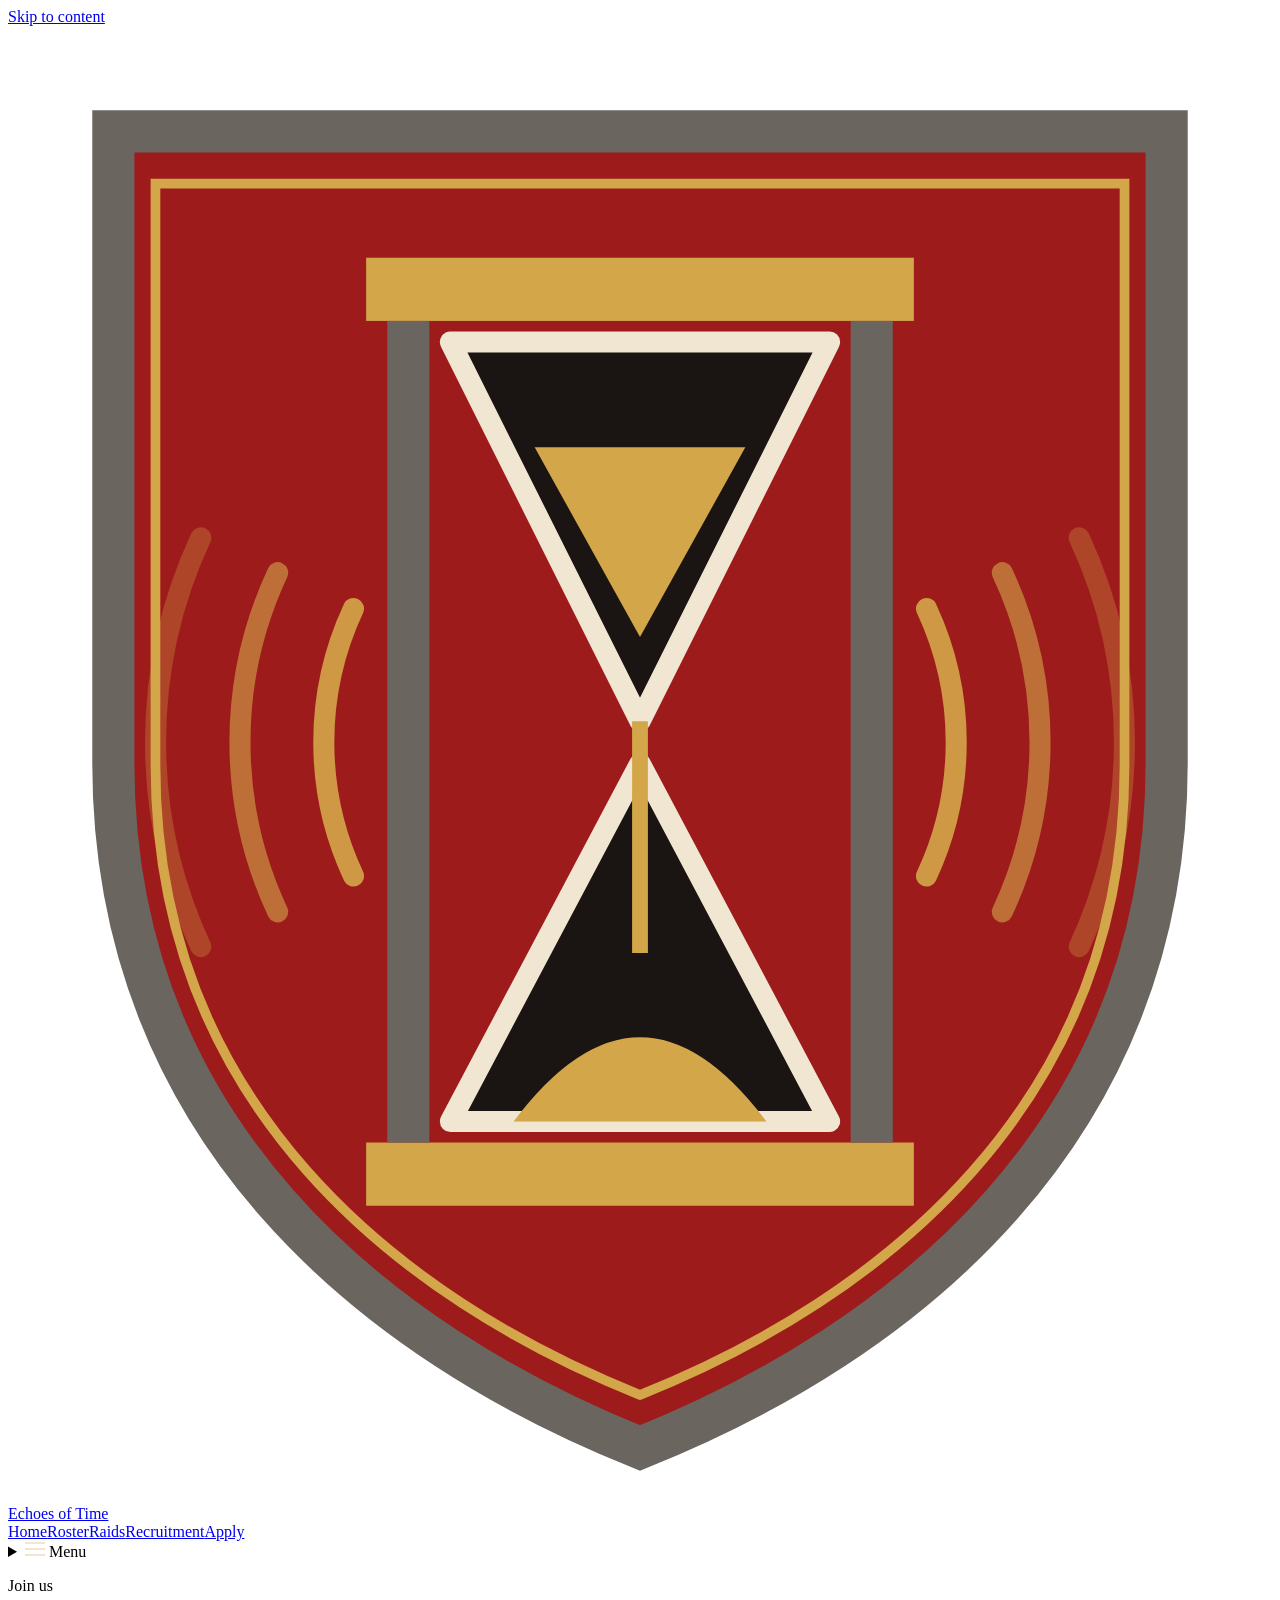
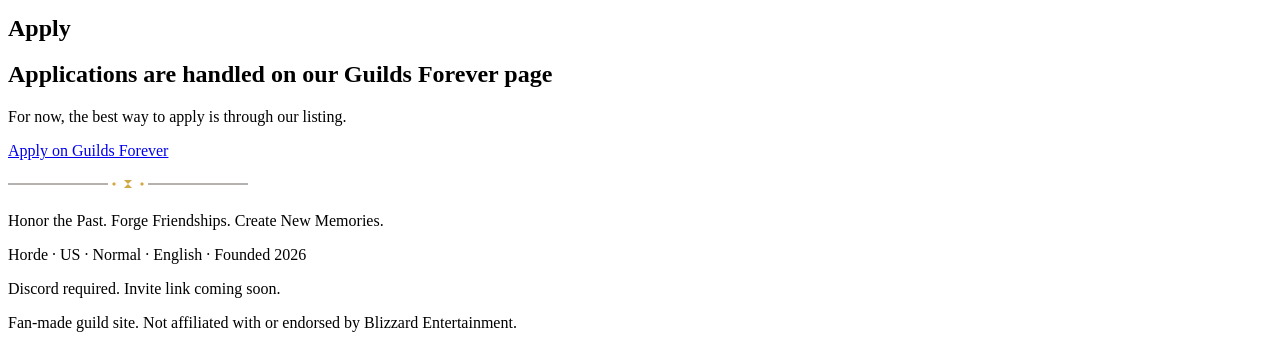
==== apply/index.html @ a3bc5a43 "Preview build of Echoes of Time site" ====
<!doctype html>
<html lang="en">
<head>
<meta charset="utf-8">
<meta name="viewport" content="width=device-width,initial-scale=1">
<title>Apply | Echoes of Time</title>
<meta name="description" content="Apply to join Echoes of Time.">
<meta name="theme-color" content="#1a1412">
<link rel="icon" href="/echoes-of-time-preview/assets/favicon.svg" type="image/svg+xml">
<link rel="stylesheet" href="/echoes-of-time-preview/assets/site.css">
<script type="module" src="/echoes-of-time-preview/assets/apply.js"></script>
</head>
<body>
<a class="skip" href="#main">Skip to content</a>
<header class="site-header">
  <div class="container bar">
    <a class="brand" href="/echoes-of-time-preview/"><svg class="crest crest-sm" viewBox="0 0 120 140" aria-hidden="true" focusable="false"><path d="M10 10H110V70C110 105 85 125 60 135C35 125 10 105 10 70Z" fill="#9e1b1b" stroke="#6b6560" stroke-width="4"/><path class="inner" transform="translate(4.8 5.76) scale(.92)" d="M10 10H110V70C110 105 85 125 60 135C35 125 10 105 10 70Z" fill="none" stroke="#d4a64a" stroke-width="1"/><rect x="34" y="22" width="52" height="6" fill="#d4a64a"/><rect x="34" y="106" width="52" height="6" fill="#d4a64a"/><rect x="36" y="28" width="4" height="78" fill="#6b6560"/><rect x="80" y="28" width="4" height="78" fill="#6b6560"/><path d="M42 30H78L60 66Z M60 70L78 104H42Z" fill="#1a1412" stroke="#f1e6d2" stroke-width="2" stroke-linejoin="round"/><path d="M50 40H70L60 58Z M48 104Q60 88 72 104Z" fill="#d4a64a"/><path class="grain" d="M60 66V88" stroke="#d4a64a" stroke-width="1.5"/><g class="arcs" fill="none" stroke="#d4a64a" stroke-width="2" stroke-linecap="round"><path opacity=".9" d="M87.2 55.3A30 30 0 0 1 87.2 80.7M32.8 55.3A30 30 0 0 0 32.8 80.7"/><path opacity=".6" d="M94.4 51.9A38 38 0 0 1 94.4 84.1M25.6 51.9A38 38 0 0 0 25.6 84.1"/><path opacity=".3" d="M101.7 48.6A46 46 0 0 1 101.7 87.4M18.3 48.6A46 46 0 0 0 18.3 87.4"/></g></svg><span>Echoes of Time</span></a>
    <nav class="nav-desktop" aria-label="Main"><a href="/echoes-of-time-preview/">Home</a><a href="/echoes-of-time-preview/roster/">Roster</a><a href="/echoes-of-time-preview/raids/">Raids</a><a href="/echoes-of-time-preview/recruitment/">Recruitment</a><a href="/echoes-of-time-preview/apply/" aria-current="page">Apply</a></nav>
    <details class="nav nav-mobile">
      <summary><svg aria-hidden="true" width="20" height="16" viewBox="0 0 20 16"><path d="M0 2h20M0 8h20M0 14h20" stroke="#f1e6d2" stroke-width="2"/></svg> Menu</summary>
      <nav aria-label="Main (mobile)"><a href="/echoes-of-time-preview/">Home</a><a href="/echoes-of-time-preview/roster/">Roster</a><a href="/echoes-of-time-preview/raids/">Raids</a><a href="/echoes-of-time-preview/recruitment/">Recruitment</a><a href="/echoes-of-time-preview/apply/" aria-current="page">Apply</a></nav>
    </details>
  </div>
</header>

<main id="main">
<section class="section">
  <div class="container narrow">
    <p class="eyebrow">Join us</p>
    <h1>Apply</h1>
    <!--apply:start--><div class="card featured">
      <h2>Applications are handled on our Guilds Forever page</h2>
      <p>For now, the best way to apply is through our listing.</p>
      <p><a class="btn btn-primary" href="https://guildsforever.com/guilds/echoes-of-time" rel="noopener">Apply on Guilds Forever</a></p>
    </div><!--apply:end-->
  </div>
</section>

</main>
<footer class="site-footer">
  <svg class="divider" aria-hidden="true" focusable="false" width="240" height="16" viewBox="0 0 240 16"><path d="M0 8H100M140 8H240" stroke="#6b6560" stroke-width="1"/><path d="M106 6l2 2-2 2-2-2zM134 6l2 2-2 2-2-2zM116 4h8l-4 4zM120 8l4 4h-8z" fill="#d4a64a"/></svg>
  <div class="container">
    <p class="tagline">Honor the Past. Forge Friendships. Create New Memories.</p>
    <p>Horde · US · Normal · English · Founded 2026</p>
    <p>Discord required. <span class="muted-soft">Invite link coming soon.</span></p>
    <p>Fan-made guild site. Not affiliated with or endorsed by Blizzard Entertainment.</p>
  </div>
</footer>

</body>
</html>
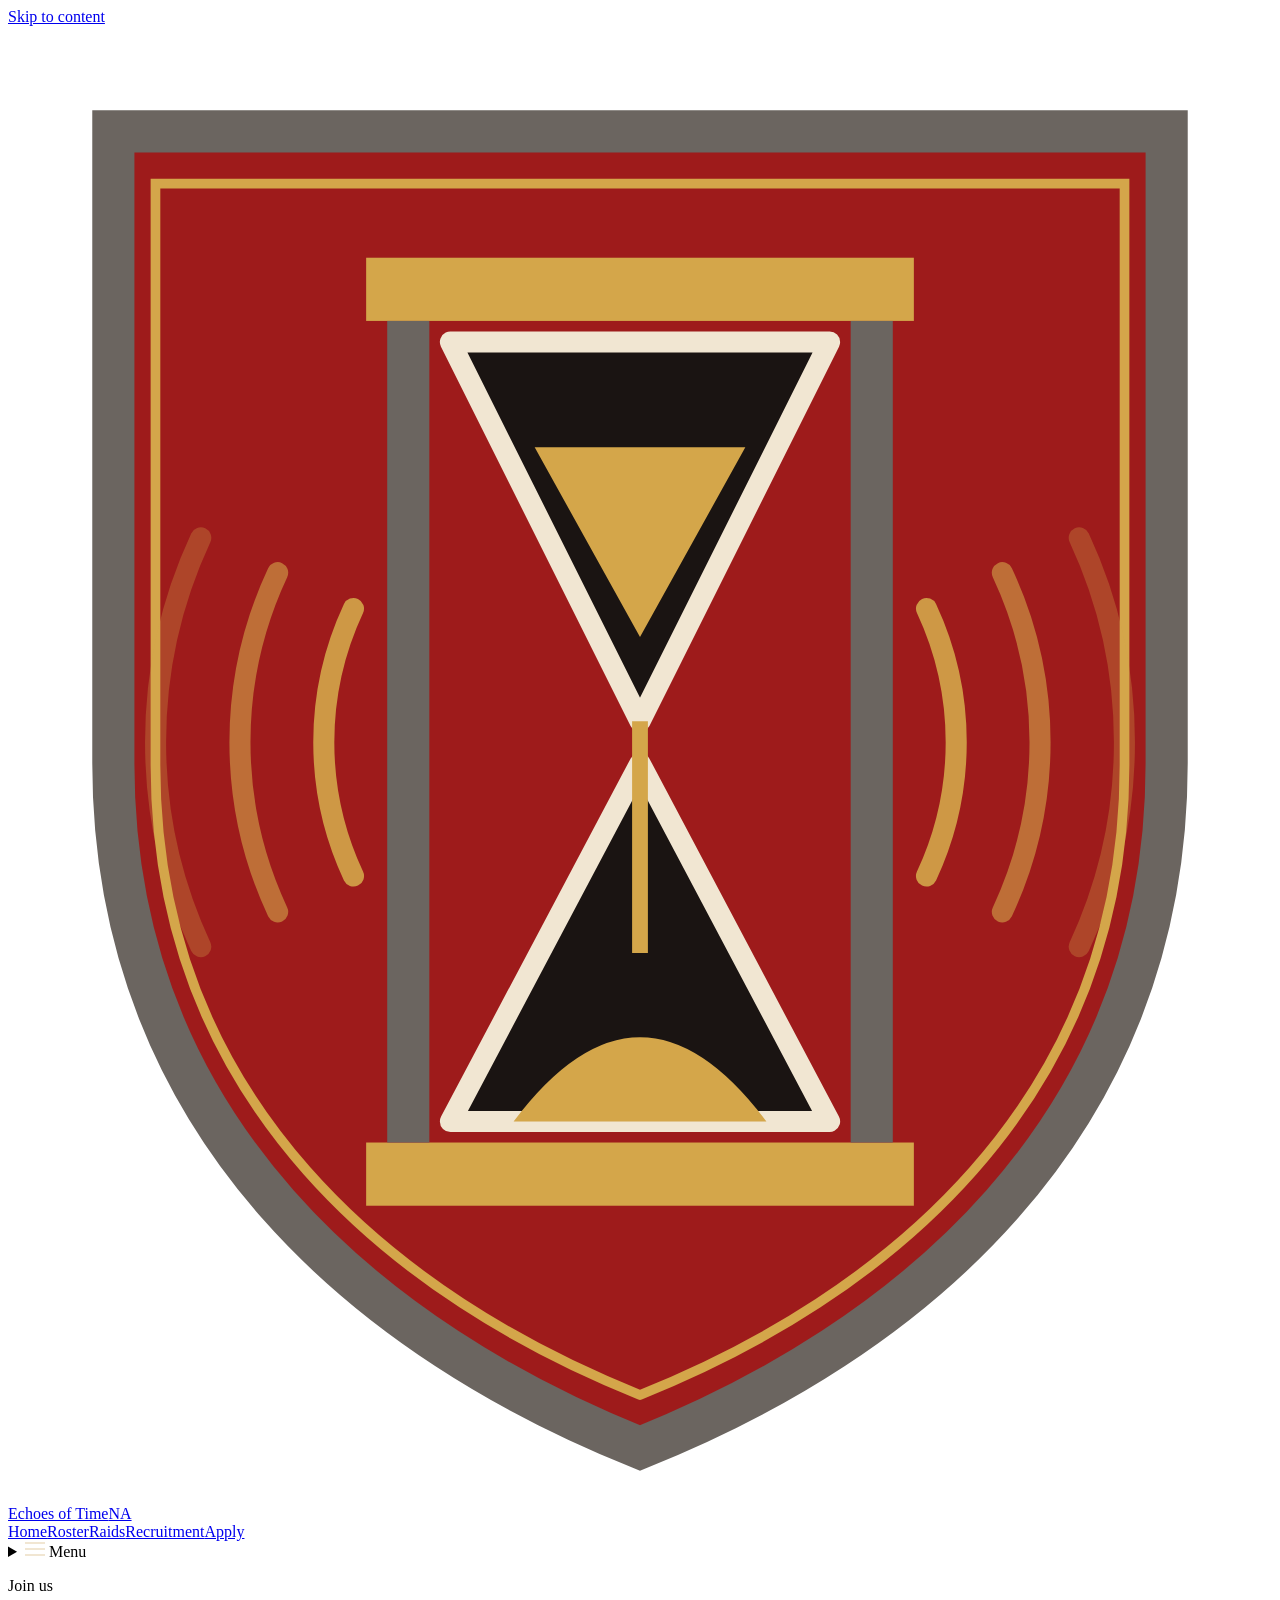
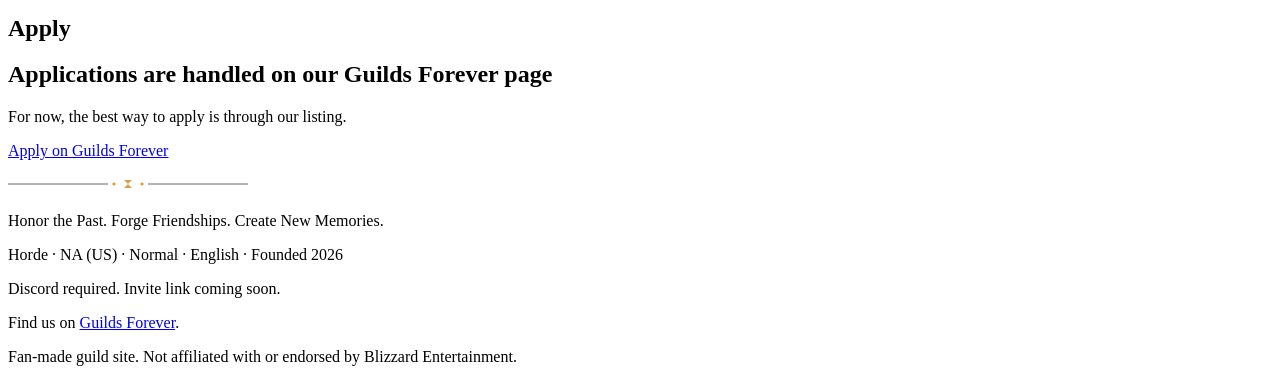
==== commit f6d1c6ac: "Preview build of Echoes of Time site (NA, Discord card, Guilds Forever links)" ====
--- a/apply/index.html
+++ b/apply/index.html
@@ -4,7 +4,7 @@
 <meta charset="utf-8">
 <meta name="viewport" content="width=device-width,initial-scale=1">
 <title>Apply | Echoes of Time</title>
-<meta name="description" content="Apply to join Echoes of Time.">
+<meta name="description" content="Apply to join Echoes of Time, a North America (US) Horde guild.">
 <meta name="theme-color" content="#1a1412">
 <link rel="icon" href="/echoes-of-time-preview/assets/favicon.svg" type="image/svg+xml">
 <link rel="stylesheet" href="/echoes-of-time-preview/assets/site.css">
@@ -14,7 +14,7 @@
 <a class="skip" href="#main">Skip to content</a>
 <header class="site-header">
   <div class="container bar">
-    <a class="brand" href="/echoes-of-time-preview/"><svg class="crest crest-sm" viewBox="0 0 120 140" aria-hidden="true" focusable="false"><path d="M10 10H110V70C110 105 85 125 60 135C35 125 10 105 10 70Z" fill="#9e1b1b" stroke="#6b6560" stroke-width="4"/><path class="inner" transform="translate(4.8 5.76) scale(.92)" d="M10 10H110V70C110 105 85 125 60 135C35 125 10 105 10 70Z" fill="none" stroke="#d4a64a" stroke-width="1"/><rect x="34" y="22" width="52" height="6" fill="#d4a64a"/><rect x="34" y="106" width="52" height="6" fill="#d4a64a"/><rect x="36" y="28" width="4" height="78" fill="#6b6560"/><rect x="80" y="28" width="4" height="78" fill="#6b6560"/><path d="M42 30H78L60 66Z M60 70L78 104H42Z" fill="#1a1412" stroke="#f1e6d2" stroke-width="2" stroke-linejoin="round"/><path d="M50 40H70L60 58Z M48 104Q60 88 72 104Z" fill="#d4a64a"/><path class="grain" d="M60 66V88" stroke="#d4a64a" stroke-width="1.5"/><g class="arcs" fill="none" stroke="#d4a64a" stroke-width="2" stroke-linecap="round"><path opacity=".9" d="M87.2 55.3A30 30 0 0 1 87.2 80.7M32.8 55.3A30 30 0 0 0 32.8 80.7"/><path opacity=".6" d="M94.4 51.9A38 38 0 0 1 94.4 84.1M25.6 51.9A38 38 0 0 0 25.6 84.1"/><path opacity=".3" d="M101.7 48.6A46 46 0 0 1 101.7 87.4M18.3 48.6A46 46 0 0 0 18.3 87.4"/></g></svg><span>Echoes of Time</span></a>
+    <a class="brand" href="/echoes-of-time-preview/"><svg class="crest crest-sm" viewBox="0 0 120 140" aria-hidden="true" focusable="false"><path d="M10 10H110V70C110 105 85 125 60 135C35 125 10 105 10 70Z" fill="#9e1b1b" stroke="#6b6560" stroke-width="4"/><path class="inner" transform="translate(4.8 5.76) scale(.92)" d="M10 10H110V70C110 105 85 125 60 135C35 125 10 105 10 70Z" fill="none" stroke="#d4a64a" stroke-width="1"/><rect x="34" y="22" width="52" height="6" fill="#d4a64a"/><rect x="34" y="106" width="52" height="6" fill="#d4a64a"/><rect x="36" y="28" width="4" height="78" fill="#6b6560"/><rect x="80" y="28" width="4" height="78" fill="#6b6560"/><path d="M42 30H78L60 66Z M60 70L78 104H42Z" fill="#1a1412" stroke="#f1e6d2" stroke-width="2" stroke-linejoin="round"/><path d="M50 40H70L60 58Z M48 104Q60 88 72 104Z" fill="#d4a64a"/><path class="grain" d="M60 66V88" stroke="#d4a64a" stroke-width="1.5"/><g class="arcs" fill="none" stroke="#d4a64a" stroke-width="2" stroke-linecap="round"><path opacity=".9" d="M87.2 55.3A30 30 0 0 1 87.2 80.7M32.8 55.3A30 30 0 0 0 32.8 80.7"/><path opacity=".6" d="M94.4 51.9A38 38 0 0 1 94.4 84.1M25.6 51.9A38 38 0 0 0 25.6 84.1"/><path opacity=".3" d="M101.7 48.6A46 46 0 0 1 101.7 87.4M18.3 48.6A46 46 0 0 0 18.3 87.4"/></g></svg><span>Echoes of Time</span><span class="badge region" role="img" aria-label="North America (US)">NA</span></a>
     <nav class="nav-desktop" aria-label="Main"><a href="/echoes-of-time-preview/">Home</a><a href="/echoes-of-time-preview/roster/">Roster</a><a href="/echoes-of-time-preview/raids/">Raids</a><a href="/echoes-of-time-preview/recruitment/">Recruitment</a><a href="/echoes-of-time-preview/apply/" aria-current="page">Apply</a></nav>
     <details class="nav nav-mobile">
       <summary><svg aria-hidden="true" width="20" height="16" viewBox="0 0 20 16"><path d="M0 2h20M0 8h20M0 14h20" stroke="#f1e6d2" stroke-width="2"/></svg> Menu</summary>
@@ -41,8 +41,9 @@
   <svg class="divider" aria-hidden="true" focusable="false" width="240" height="16" viewBox="0 0 240 16"><path d="M0 8H100M140 8H240" stroke="#6b6560" stroke-width="1"/><path d="M106 6l2 2-2 2-2-2zM134 6l2 2-2 2-2-2zM116 4h8l-4 4zM120 8l4 4h-8z" fill="#d4a64a"/></svg>
   <div class="container">
     <p class="tagline">Honor the Past. Forge Friendships. Create New Memories.</p>
-    <p>Horde · US · Normal · English · Founded 2026</p>
+    <p>Horde · NA (US) · Normal · English · Founded 2026</p>
     <p>Discord required. <span class="muted-soft">Invite link coming soon.</span></p>
+    <p>Find us on <a href="https://guildsforever.com/guilds/echoes-of-time" rel="noopener">Guilds Forever</a>.</p>
     <p>Fan-made guild site. Not affiliated with or endorsed by Blizzard Entertainment.</p>
   </div>
 </footer>
